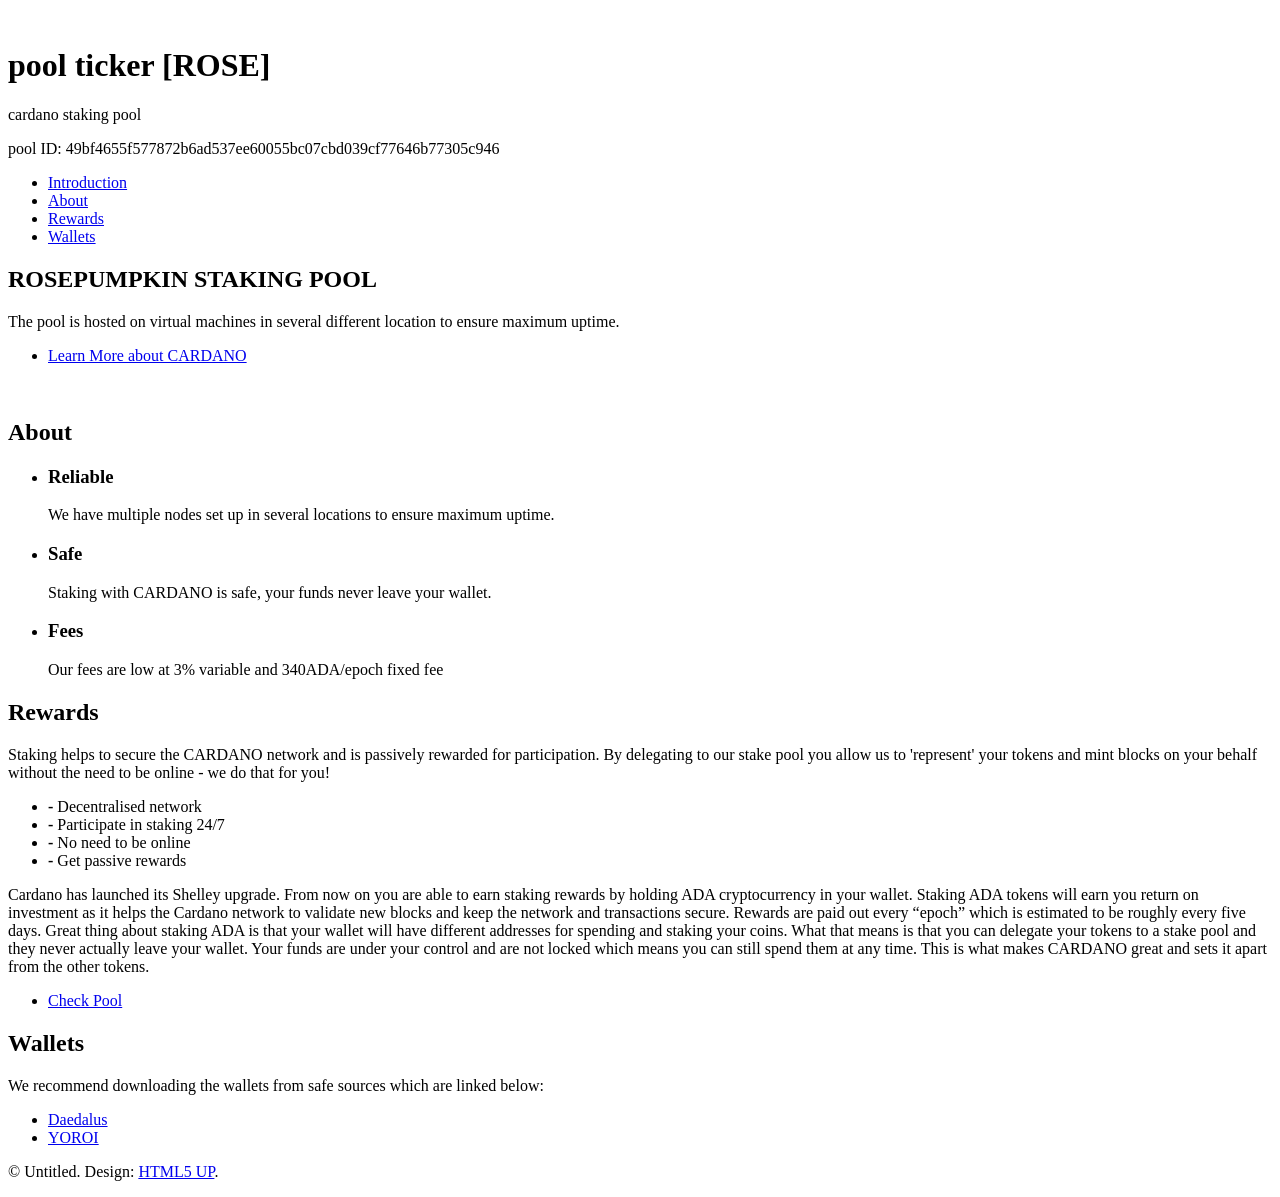
==== index.htm @ 345ea255 "Add files via upload" ====
<!DOCTYPE HTML>
<!--
	Stellar by HTML5 UP
	html5up.net | @ajlkn
	Free for personal and commercial use under the CCA 3.0 license (html5up.net/license)
-->
<html>
	<head>
		<title>ROSE - ADA staking pool</title>
		<meta charset="utf-8" />
		<meta name="viewport" content="width=device-width, initial-scale=1, user-scalable=no" />
		<link rel="stylesheet" href="assets/css/main.css" tppabs="http://rosepumpkin.com/assets/css/main.css" />
		<noscript><link rel="stylesheet" href="assets/css/noscript.css" tppabs="http://rosepumpkin.com/assets/css/noscript.css" /></noscript>
	</head>
	<body class="is-preload">

		<!-- Wrapper -->
			<div id="wrapper">

				<!-- Header -->
					<header id="header" class="alt">
						<span class="logo"><img src="images/rplogo3.svg" tppabs="http://rosepumpkin.com/images/rplogo3.svg" alt="" /></span>
						<h1>pool ticker [ROSE]</h1>
						<p>cardano staking pool<br />
						<p>pool ID: 49bf4655f577872b6ad537ee60055bc07cbd039cf77646b77305c946<br />
					</header>

				<!-- Nav -->
					<nav id="nav">
						<ul>
							<li><a href="#intro" class="active">Introduction</a></li>
							<li><a href="#first">About</a></li>
							<li><a href="#second">Rewards</a></li>
							<li><a href="#cta">Wallets</a></li>
						</ul>
					</nav>

				<!-- Main -->
					<div id="main">

						<!-- Introduction -->
							<section id="intro" class="main">
								<div class="spotlight">
									<div class="content">
										<header class="major">
											<h2>ROSEPUMPKIN STAKING POOL</h2>
										</header>
										<p>The pool is hosted on virtual machines in several different location to ensure maximum uptime.</p>
										<ul class="actions">
											<li><a href="javascript:if(confirm(%27https://www.cardano.org/  \n\nThis file was not retrieved by Teleport Pro, because it is addressed using an unsupported protocol (e.g., gopher).  \n\nDo you want to open it from the server?%27))window.location=%27https://www.cardano.org/%27" tppabs="https://www.cardano.org/" class="button">Learn More about CARDANO</a></li>
										</ul>
									</div>
									<span class="image"><img src="images/clogo.png" tppabs="http://rosepumpkin.com/images/clogo.png" alt="" /></span>
								</div>
							</section>

						<!-- First Section -->
							<section id="first" class="main special">
								<header class="major">
									<h2>About</h2>
								</header>
								<ul class="features">
									<li>
										<span class="icon solid major style1 fa-code"></span>
										<h3>Reliable</h3>
										<p>We have multiple nodes set up in several locations to ensure maximum uptime.</p>
									</li>
									<li>
										<span class="icon major style3 fa-copy"></span>
										<h3>Safe</h3>
										<p>Staking with CARDANO is safe, your funds never leave your wallet.</p>
									</li>
									<li>
										<span class="icon major style5 fa-gem"></span>
										<h3>Fees</h3>
										<p>Our fees are low at 3% variable and 340ADA/epoch fixed fee</p>
									</li>
								</ul>
								<footer class="major">
									<!-- <ul class="actions special">
										<li><a href="generic.html" class="button">Learn More</a></li>
									</ul> -->
								</footer>
							</section>

						<!-- Second Section -->
							<section id="second" class="main special">
								<header class="major">
									<h2>Rewards</h2>
									<p>Staking helps to secure the CARDANO network and is passively rewarded for participation. By delegating to our stake pool you allow us to 'represent' your tokens and mint blocks on your behalf without the need to be online - we do that for you!</p>
								</header>
								<ul class="statistics">
									<li class="style1">
										<span class="icon solid fa-code-branch"></span>
										<strong>-</strong> Decentralised network
									</li>
									<!--<li class="style2">
										<span class="icon fa-folder-open"></span>
										<strong>8,192</strong> Magna
									</li>-->
									<li class="style3">
										<span class="icon solid fa-signal"></span>
										<strong>-</strong> Participate in staking 24/7
									</li>
									<li class="style4">
										<span class="icon solid fa-laptop"></span>
										<strong>-</strong> No need to be online
									</li>
									<li class="style5">
										<span class="icon fa-gem"></span>
										<strong>-</strong> Get passive rewards
									</li>
								</ul>
								<p class="content">Cardano has launched its Shelley upgrade. From now on you are able to earn staking rewards by holding ADA cryptocurrency in your wallet. Staking ADA tokens will earn you return on investment as it helps the Cardano network to validate new blocks and keep the network and transactions secure. Rewards are paid out every “epoch” which is estimated to be roughly every five days. Great thing about staking ADA is that your wallet will have different addresses for spending and staking your coins. What that means is that you can delegate your tokens to a stake pool and they never actually leave your wallet. Your funds are under your control and are not locked which means you can still spend them at any time. This is what makes CARDANO great and sets it apart from the other tokens.
</p>
								<footer class="major">
									<ul class="actions special">
										<li><a href="javascript:if(confirm(%27https://pooltool.io/  \n\nThis file was not retrieved by Teleport Pro, because it is addressed using an unsupported protocol (e.g., gopher).  \n\nDo you want to open it from the server?%27))window.location=%27https://pooltool.io/%27" tppabs="https://pooltool.io/" class="button">Check Pool</a></li>
									</ul>
								</footer>
							</section>

						<!-- Get Started -->
							<section id="cta" class="main special">
								<header class="major">
									<h2>Wallets</h2>
									<p>We recommend downloading the wallets from safe sources which are linked below:</p>
								</header>
								<footer class="major">
									<ul class="actions special">
										<li><a href="javascript:if(confirm(%27https://daedaluswallet.io/  \n\nThis file was not retrieved by Teleport Pro, because it is addressed using an unsupported protocol (e.g., gopher).  \n\nDo you want to open it from the server?%27))window.location=%27https://daedaluswallet.io/#download%27" tppabs="https://daedaluswallet.io/#download" class="button primary">Daedalus</a></li>
										<li><a href="javascript:if(confirm(%27https://yoroi-wallet.com/  \n\nThis file was not retrieved by Teleport Pro, because it is addressed using an unsupported protocol (e.g., gopher).  \n\nDo you want to open it from the server?%27))window.location=%27https://yoroi-wallet.com/#/%27" tppabs="https://yoroi-wallet.com/#/" class="button primary">YOROI</a></li>
									</ul>
								</footer>
							</section>

					</div>

				<!-- Footer -->
					<footer id="footer">
						<!--<section>
							<h2>Aliquam sed mauris</h2>
							<p>Sed lorem ipsum dolor sit amet et nullam consequat feugiat consequat magna adipiscing tempus etiam dolore veroeros. eget dapibus mauris. Cras aliquet, nisl ut viverra sollicitudin, ligula erat egestas velit, vitae tincidunt odio.</p>
							<ul class="actions">
								<li><a href="generic.html" class="button">Learn More</a></li>
							</ul>
						</section>
						<section>
							<h2>Etiam feugiat</h2>
							<dl class="alt">
								<dt>Address</dt>
								<dd>1234 Somewhere Road &bull; Nashville, TN 00000 &bull; USA</dd>
								<dt>Phone</dt>
								<dd>(000) 000-0000 x 0000</dd>
								<dt>Email</dt>
								<dd><a href="#">information@untitled.tld</a></dd>
							</dl>
							<ul class="icons">
								<li><a href="#" class="icon brands fa-twitter alt"><span class="label">Twitter</span></a></li>
								<li><a href="#" class="icon brands fa-facebook-f alt"><span class="label">Facebook</span></a></li>
								<li><a href="#" class="icon brands fa-instagram alt"><span class="label">Instagram</span></a></li>
								<li><a href="#" class="icon brands fa-github alt"><span class="label">GitHub</span></a></li>
								<li><a href="#" class="icon brands fa-dribbble alt"><span class="label">Dribbble</span></a></li>
							</ul>
						</section>-->
						<p class="copyright">&copy; Untitled. Design: <a href="javascript:if(confirm(%27https://html5up.net/  \n\nThis file was not retrieved by Teleport Pro, because it is addressed using an unsupported protocol (e.g., gopher).  \n\nDo you want to open it from the server?%27))window.location=%27https://html5up.net/%27" tppabs="https://html5up.net/">HTML5 UP</a>.</p>
					</footer>

			</div>

		<!-- Scripts -->
			<script src="assets/js/jquery.min.js" tppabs="http://rosepumpkin.com/assets/js/jquery.min.js"></script>
			<script src="assets/js/jquery.scrollex.min.js" tppabs="http://rosepumpkin.com/assets/js/jquery.scrollex.min.js"></script>
			<script src="assets/js/jquery.scrolly.min.js" tppabs="http://rosepumpkin.com/assets/js/jquery.scrolly.min.js"></script>
			<script src="assets/js/browser.min.js" tppabs="http://rosepumpkin.com/assets/js/browser.min.js"></script>
			<script src="assets/js/breakpoints.min.js" tppabs="http://rosepumpkin.com/assets/js/breakpoints.min.js"></script>
			<script src="assets/js/util.js" tppabs="http://rosepumpkin.com/assets/js/util.js"></script>
			<script src="assets/js/main.js" tppabs="http://rosepumpkin.com/assets/js/main.js"></script>

	</body>
</html>
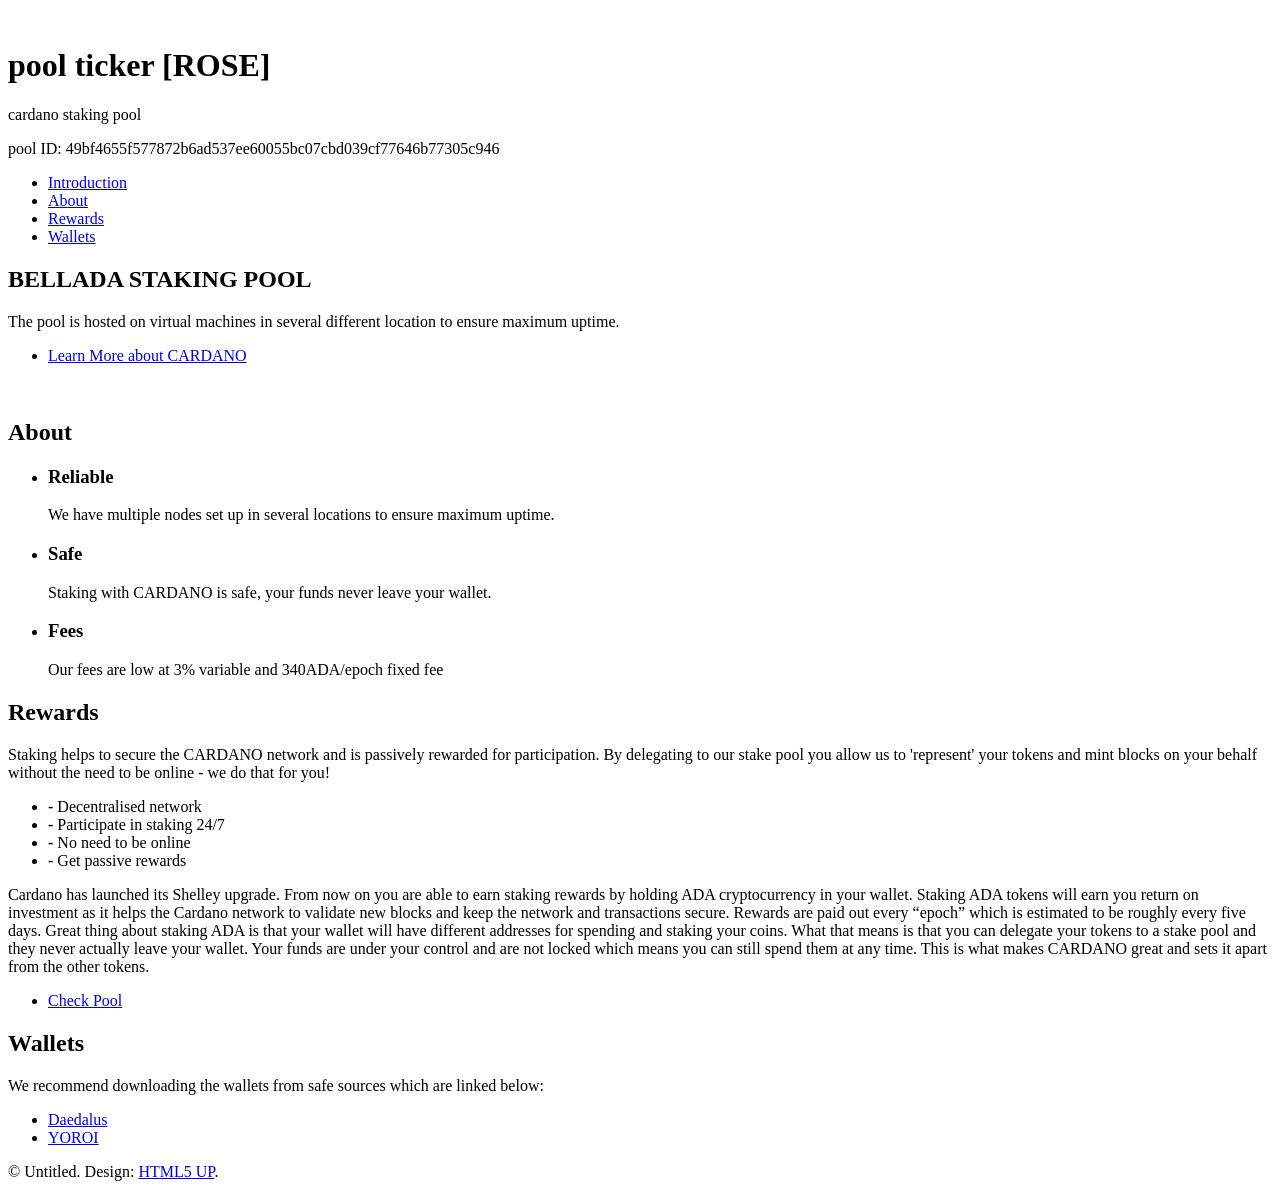
==== commit 095c5a9a: "Update index.htm" ====
--- a/index.htm
+++ b/index.htm
@@ -6,7 +6,7 @@
 -->
 <html>
 	<head>
-		<title>ROSE - ADA staking pool</title>
+		<title>BELLA - ADA staking pool</title>
 		<meta charset="utf-8" />
 		<meta name="viewport" content="width=device-width, initial-scale=1, user-scalable=no" />
 		<link rel="stylesheet" href="assets/css/main.css" tppabs="http://rosepumpkin.com/assets/css/main.css" />
@@ -43,11 +43,11 @@
 								<div class="spotlight">
 									<div class="content">
 										<header class="major">
-											<h2>ROSEPUMPKIN STAKING POOL</h2>
+											<h2>BELLADA STAKING POOL</h2>
 										</header>
 										<p>The pool is hosted on virtual machines in several different location to ensure maximum uptime.</p>
 										<ul class="actions">
-											<li><a href="javascript:if(confirm(%27https://www.cardano.org/  \n\nThis file was not retrieved by Teleport Pro, because it is addressed using an unsupported protocol (e.g., gopher).  \n\nDo you want to open it from the server?%27))window.location=%27https://www.cardano.org/%27" tppabs="https://www.cardano.org/" class="button">Learn More about CARDANO</a></li>
+											<li><a href="javascript:if(confirm(%27https://www.cardano.org/  \n\n tppabs="https://www.cardano.org/" class="button">Learn More about CARDANO</a></li>
 										</ul>
 									</div>
 									<span class="image"><img src="images/clogo.png" tppabs="http://rosepumpkin.com/images/clogo.png" alt="" /></span>
@@ -178,4 +178,4 @@
 			<script src="assets/js/main.js" tppabs="http://rosepumpkin.com/assets/js/main.js"></script>
 
 	</body>
-</html>+</html>
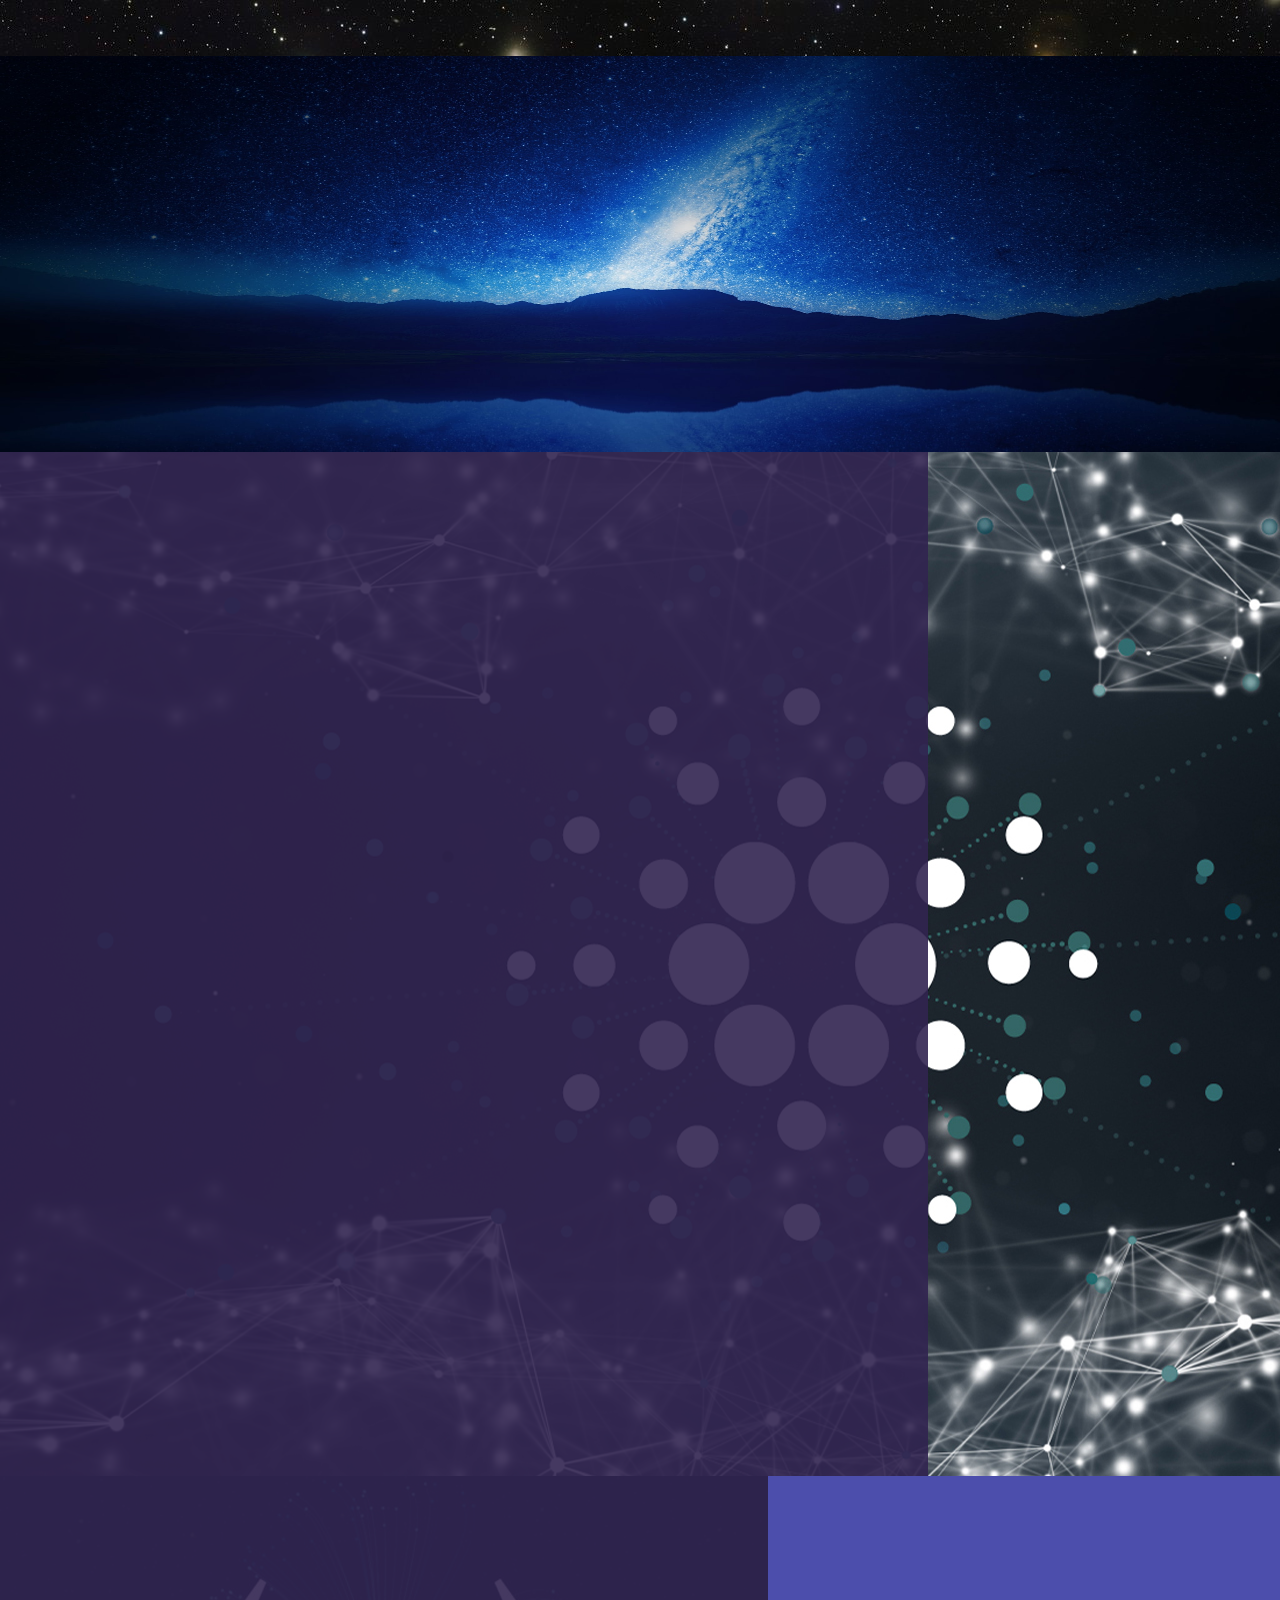
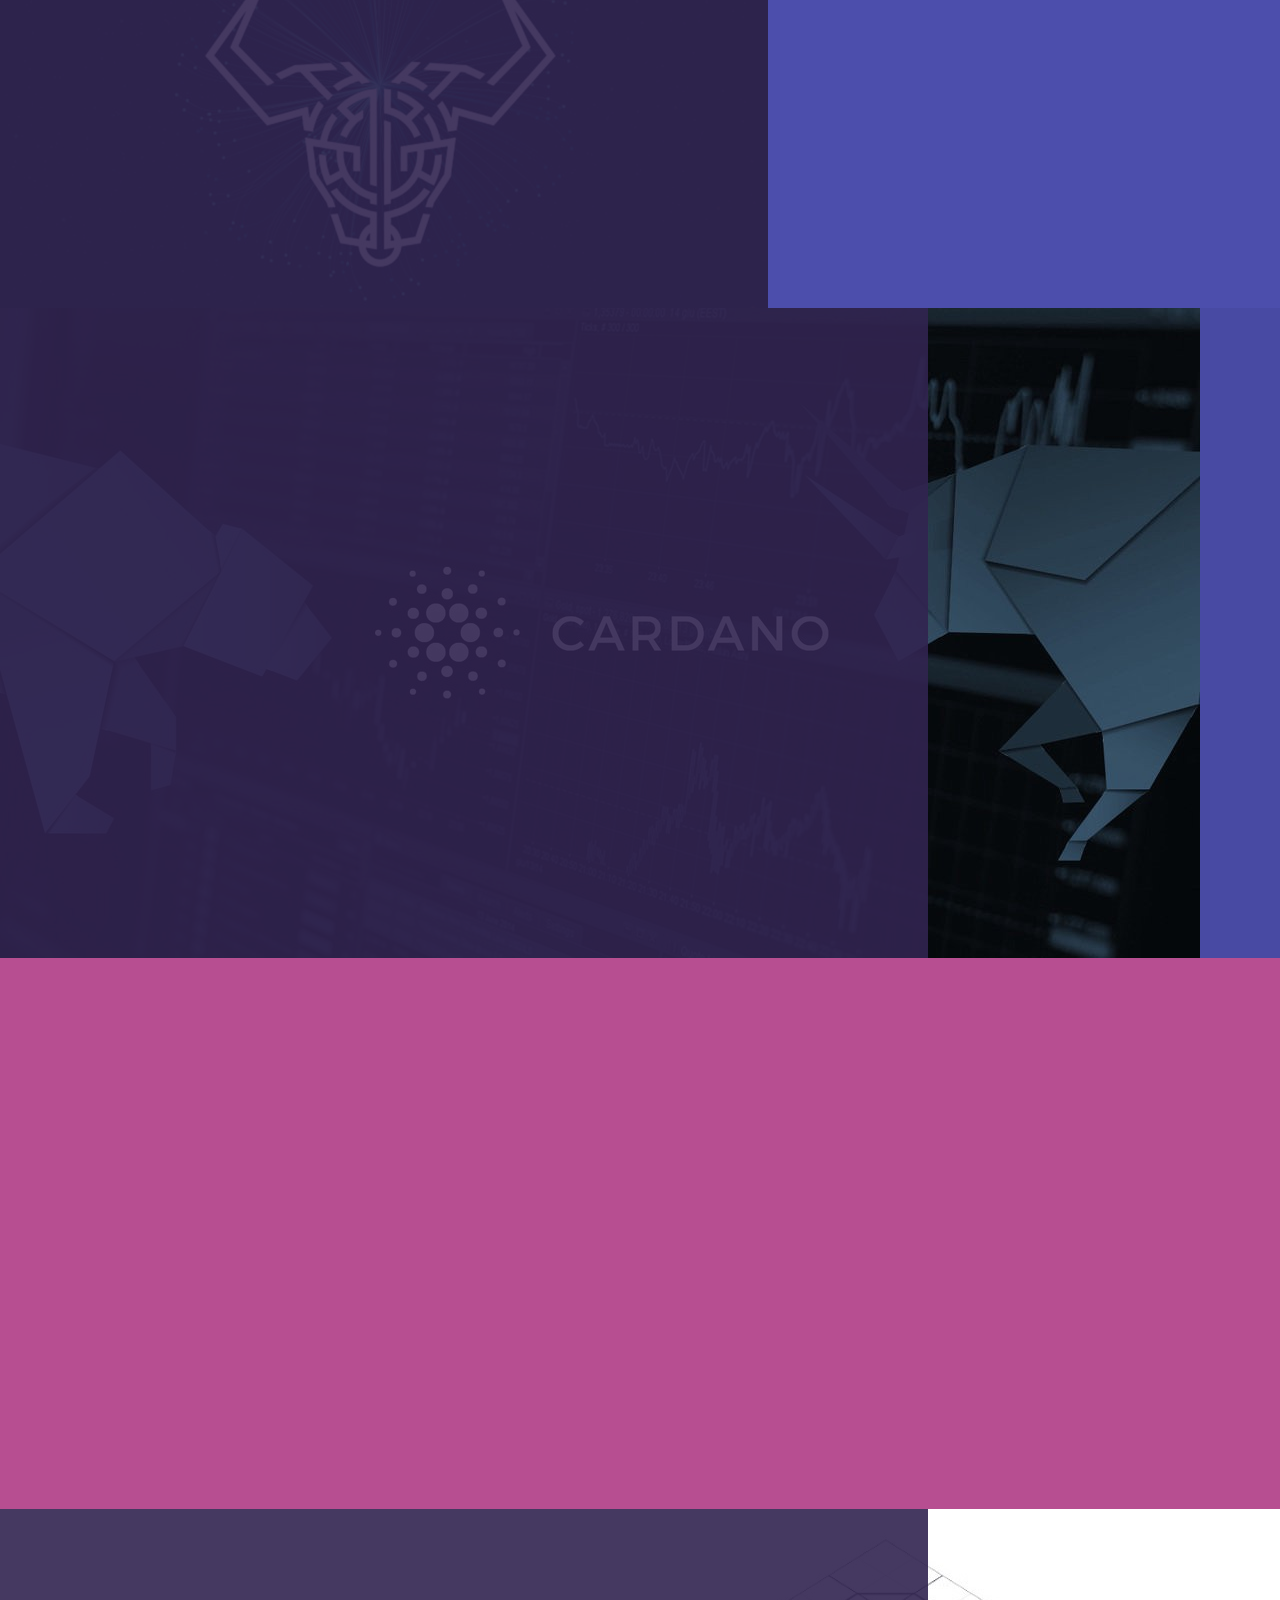
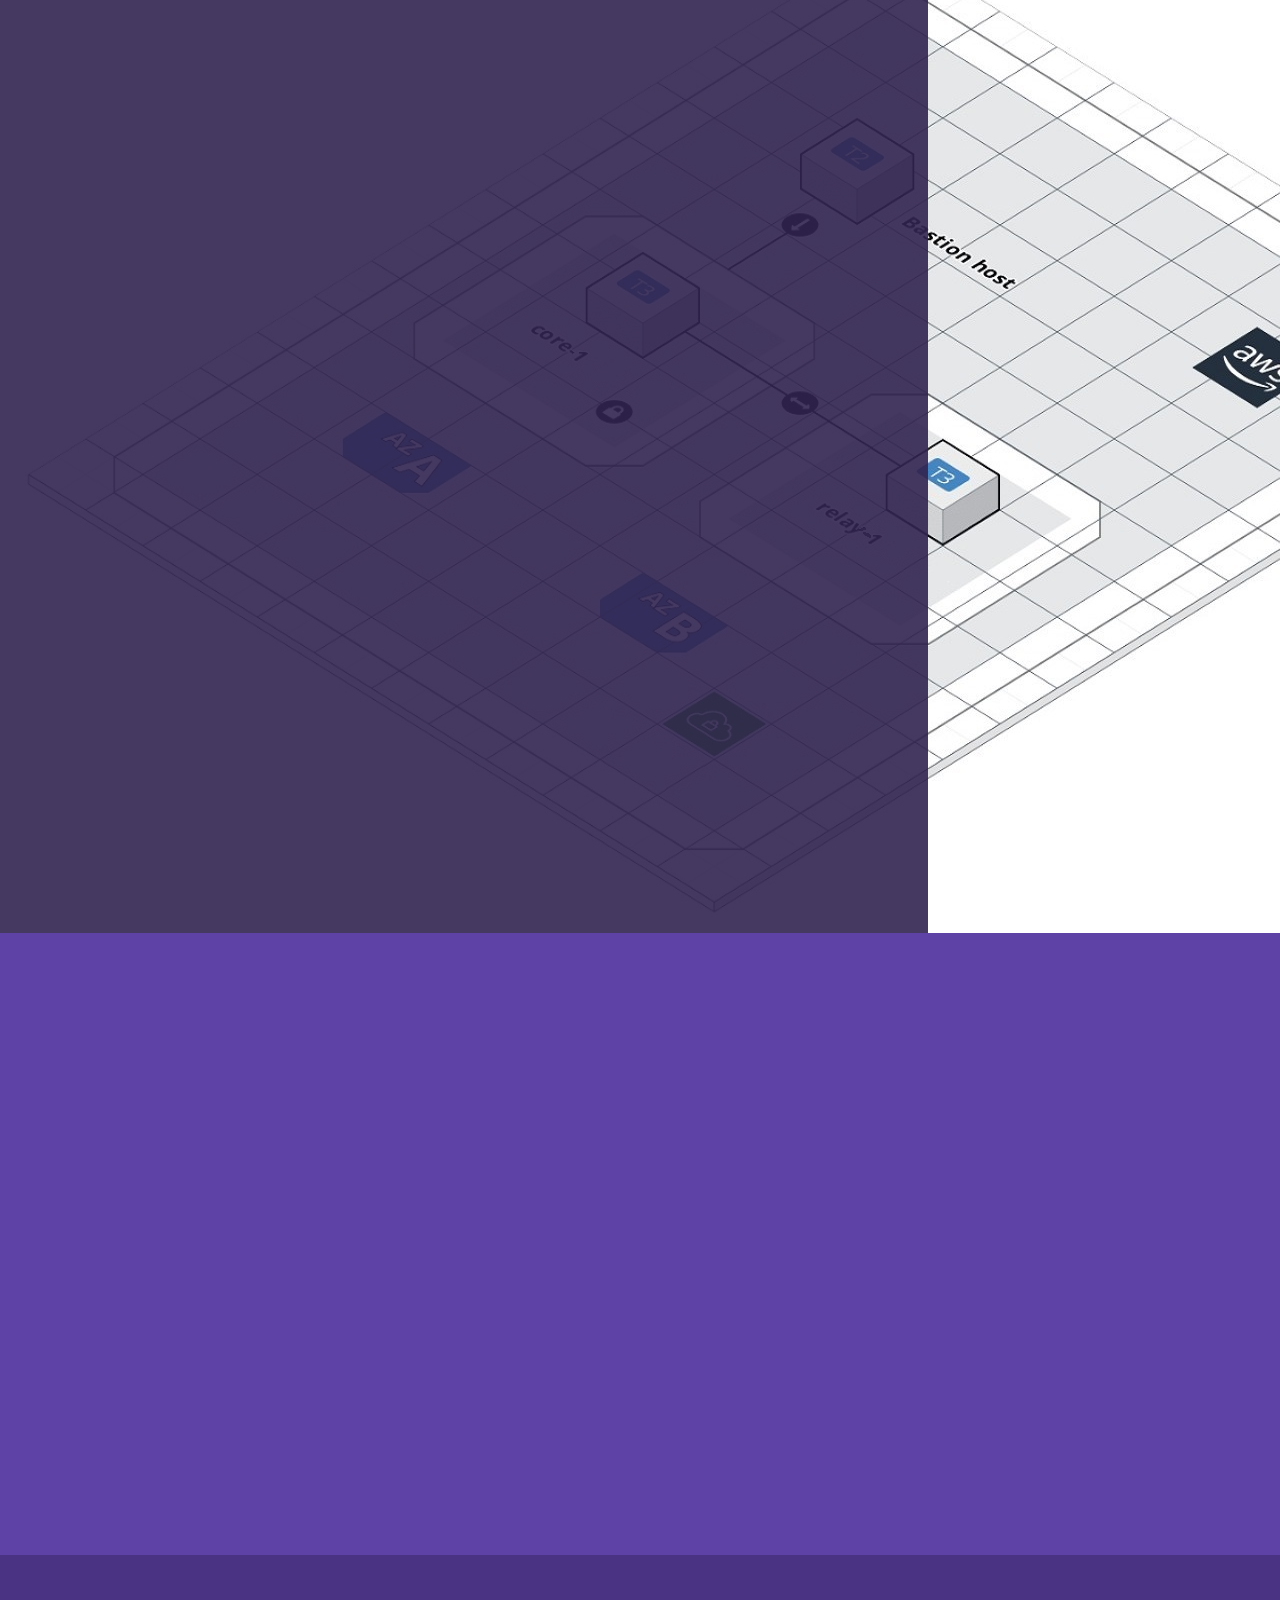
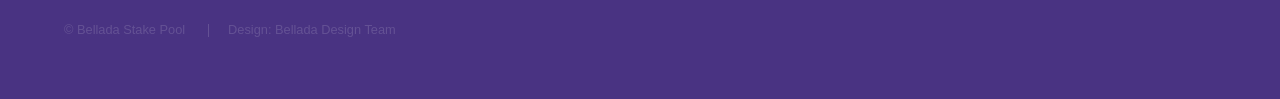
==== commit 598dbdd9: "Add files via upload" ====
--- a/index.htm
+++ b/index.htm
@@ -1,181 +1,245 @@
-<!DOCTYPE HTML>
-<!--
-	Stellar by HTML5 UP
-	html5up.net | @ajlkn
-	Free for personal and commercial use under the CCA 3.0 license (html5up.net/license)
--->
-<html>
-	<head>
-		<title>BELLA - ADA staking pool</title>
-		<meta charset="utf-8" />
-		<meta name="viewport" content="width=device-width, initial-scale=1, user-scalable=no" />
-		<link rel="stylesheet" href="assets/css/main.css" tppabs="http://rosepumpkin.com/assets/css/main.css" />
-		<noscript><link rel="stylesheet" href="assets/css/noscript.css" tppabs="http://rosepumpkin.com/assets/css/noscript.css" /></noscript>
-	</head>
-	<body class="is-preload">
-
-		<!-- Wrapper -->
-			<div id="wrapper">
-
-				<!-- Header -->
-					<header id="header" class="alt">
-						<span class="logo"><img src="images/rplogo3.svg" tppabs="http://rosepumpkin.com/images/rplogo3.svg" alt="" /></span>
-						<h1>pool ticker [ROSE]</h1>
-						<p>cardano staking pool<br />
-						<p>pool ID: 49bf4655f577872b6ad537ee60055bc07cbd039cf77646b77305c946<br />
-					</header>
-
-				<!-- Nav -->
-					<nav id="nav">
-						<ul>
-							<li><a href="#intro" class="active">Introduction</a></li>
-							<li><a href="#first">About</a></li>
-							<li><a href="#second">Rewards</a></li>
-							<li><a href="#cta">Wallets</a></li>
-						</ul>
-					</nav>
-
-				<!-- Main -->
-					<div id="main">
-
-						<!-- Introduction -->
-							<section id="intro" class="main">
-								<div class="spotlight">
-									<div class="content">
-										<header class="major">
-											<h2>BELLADA STAKING POOL</h2>
-										</header>
-										<p>The pool is hosted on virtual machines in several different location to ensure maximum uptime.</p>
-										<ul class="actions">
-											<li><a href="javascript:if(confirm(%27https://www.cardano.org/  \n\n tppabs="https://www.cardano.org/" class="button">Learn More about CARDANO</a></li>
-										</ul>
-									</div>
-									<span class="image"><img src="images/clogo.png" tppabs="http://rosepumpkin.com/images/clogo.png" alt="" /></span>
-								</div>
-							</section>
-
-						<!-- First Section -->
-							<section id="first" class="main special">
-								<header class="major">
-									<h2>About</h2>
-								</header>
-								<ul class="features">
-									<li>
-										<span class="icon solid major style1 fa-code"></span>
-										<h3>Reliable</h3>
-										<p>We have multiple nodes set up in several locations to ensure maximum uptime.</p>
-									</li>
-									<li>
-										<span class="icon major style3 fa-copy"></span>
-										<h3>Safe</h3>
-										<p>Staking with CARDANO is safe, your funds never leave your wallet.</p>
-									</li>
-									<li>
-										<span class="icon major style5 fa-gem"></span>
-										<h3>Fees</h3>
-										<p>Our fees are low at 3% variable and 340ADA/epoch fixed fee</p>
-									</li>
-								</ul>
-								<footer class="major">
-									<!-- <ul class="actions special">
-										<li><a href="generic.html" class="button">Learn More</a></li>
-									</ul> -->
-								</footer>
-							</section>
-
-						<!-- Second Section -->
-							<section id="second" class="main special">
-								<header class="major">
-									<h2>Rewards</h2>
-									<p>Staking helps to secure the CARDANO network and is passively rewarded for participation. By delegating to our stake pool you allow us to 'represent' your tokens and mint blocks on your behalf without the need to be online - we do that for you!</p>
-								</header>
-								<ul class="statistics">
-									<li class="style1">
-										<span class="icon solid fa-code-branch"></span>
-										<strong>-</strong> Decentralised network
-									</li>
-									<!--<li class="style2">
-										<span class="icon fa-folder-open"></span>
-										<strong>8,192</strong> Magna
-									</li>-->
-									<li class="style3">
-										<span class="icon solid fa-signal"></span>
-										<strong>-</strong> Participate in staking 24/7
-									</li>
-									<li class="style4">
-										<span class="icon solid fa-laptop"></span>
-										<strong>-</strong> No need to be online
-									</li>
-									<li class="style5">
-										<span class="icon fa-gem"></span>
-										<strong>-</strong> Get passive rewards
-									</li>
-								</ul>
-								<p class="content">Cardano has launched its Shelley upgrade. From now on you are able to earn staking rewards by holding ADA cryptocurrency in your wallet. Staking ADA tokens will earn you return on investment as it helps the Cardano network to validate new blocks and keep the network and transactions secure. Rewards are paid out every “epoch” which is estimated to be roughly every five days. Great thing about staking ADA is that your wallet will have different addresses for spending and staking your coins. What that means is that you can delegate your tokens to a stake pool and they never actually leave your wallet. Your funds are under your control and are not locked which means you can still spend them at any time. This is what makes CARDANO great and sets it apart from the other tokens.
-</p>
-								<footer class="major">
-									<ul class="actions special">
-										<li><a href="javascript:if(confirm(%27https://pooltool.io/  \n\nThis file was not retrieved by Teleport Pro, because it is addressed using an unsupported protocol (e.g., gopher).  \n\nDo you want to open it from the server?%27))window.location=%27https://pooltool.io/%27" tppabs="https://pooltool.io/" class="button">Check Pool</a></li>
-									</ul>
-								</footer>
-							</section>
-
-						<!-- Get Started -->
-							<section id="cta" class="main special">
-								<header class="major">
-									<h2>Wallets</h2>
-									<p>We recommend downloading the wallets from safe sources which are linked below:</p>
-								</header>
-								<footer class="major">
-									<ul class="actions special">
-										<li><a href="javascript:if(confirm(%27https://daedaluswallet.io/  \n\nThis file was not retrieved by Teleport Pro, because it is addressed using an unsupported protocol (e.g., gopher).  \n\nDo you want to open it from the server?%27))window.location=%27https://daedaluswallet.io/#download%27" tppabs="https://daedaluswallet.io/#download" class="button primary">Daedalus</a></li>
-										<li><a href="javascript:if(confirm(%27https://yoroi-wallet.com/  \n\nThis file was not retrieved by Teleport Pro, because it is addressed using an unsupported protocol (e.g., gopher).  \n\nDo you want to open it from the server?%27))window.location=%27https://yoroi-wallet.com/#/%27" tppabs="https://yoroi-wallet.com/#/" class="button primary">YOROI</a></li>
-									</ul>
-								</footer>
-							</section>
-
-					</div>
-
-				<!-- Footer -->
-					<footer id="footer">
-						<!--<section>
-							<h2>Aliquam sed mauris</h2>
-							<p>Sed lorem ipsum dolor sit amet et nullam consequat feugiat consequat magna adipiscing tempus etiam dolore veroeros. eget dapibus mauris. Cras aliquet, nisl ut viverra sollicitudin, ligula erat egestas velit, vitae tincidunt odio.</p>
-							<ul class="actions">
-								<li><a href="generic.html" class="button">Learn More</a></li>
-							</ul>
-						</section>
-						<section>
-							<h2>Etiam feugiat</h2>
-							<dl class="alt">
-								<dt>Address</dt>
-								<dd>1234 Somewhere Road &bull; Nashville, TN 00000 &bull; USA</dd>
-								<dt>Phone</dt>
-								<dd>(000) 000-0000 x 0000</dd>
-								<dt>Email</dt>
-								<dd><a href="#">information@untitled.tld</a></dd>
-							</dl>
-							<ul class="icons">
-								<li><a href="#" class="icon brands fa-twitter alt"><span class="label">Twitter</span></a></li>
-								<li><a href="#" class="icon brands fa-facebook-f alt"><span class="label">Facebook</span></a></li>
-								<li><a href="#" class="icon brands fa-instagram alt"><span class="label">Instagram</span></a></li>
-								<li><a href="#" class="icon brands fa-github alt"><span class="label">GitHub</span></a></li>
-								<li><a href="#" class="icon brands fa-dribbble alt"><span class="label">Dribbble</span></a></li>
-							</ul>
-						</section>-->
-						<p class="copyright">&copy; Untitled. Design: <a href="javascript:if(confirm(%27https://html5up.net/  \n\nThis file was not retrieved by Teleport Pro, because it is addressed using an unsupported protocol (e.g., gopher).  \n\nDo you want to open it from the server?%27))window.location=%27https://html5up.net/%27" tppabs="https://html5up.net/">HTML5 UP</a>.</p>
-					</footer>
-
-			</div>
-
-		<!-- Scripts -->
-			<script src="assets/js/jquery.min.js" tppabs="http://rosepumpkin.com/assets/js/jquery.min.js"></script>
-			<script src="assets/js/jquery.scrollex.min.js" tppabs="http://rosepumpkin.com/assets/js/jquery.scrollex.min.js"></script>
-			<script src="assets/js/jquery.scrolly.min.js" tppabs="http://rosepumpkin.com/assets/js/jquery.scrolly.min.js"></script>
-			<script src="assets/js/browser.min.js" tppabs="http://rosepumpkin.com/assets/js/browser.min.js"></script>
-			<script src="assets/js/breakpoints.min.js" tppabs="http://rosepumpkin.com/assets/js/breakpoints.min.js"></script>
-			<script src="assets/js/util.js" tppabs="http://rosepumpkin.com/assets/js/util.js"></script>
-			<script src="assets/js/main.js" tppabs="http://rosepumpkin.com/assets/js/main.js"></script>
-
-	</body>
-</html>
+<!DOCTYPE HTML> 
+<!--
+	Hyperspace by HTML5 UP
+	html5up.net | @ajlkn
+	Free for personal and commercial use under the CCA 3.0 license (html5up.net/license)
+--> 
+<html> 
+    <head> 
+        <title>Bellada Stake Pool</title>         
+        <meta charset="utf-8"/> 
+        <meta name="viewport" content="width=device-width, initial-scale=1, user-scalable=no"/> 
+        <link rel="stylesheet" href="assets/css/main.css" tppabs="http://www.bellada.co.za/assets/css/main.css"/> 
+        <noscript>
+            <link rel="stylesheet" href="assets/css/noscript.css" tppabs="http://www.bellada.co.za/assets/css/noscript.css"/>
+        </noscript>         
+    </head>     
+    <body class="is-preload"> 
+        <!-- Sidebar -->         
+        <section id="sidebar"> 
+            <div class="inner"> 
+                <nav> 
+                    <ul> 
+                        <li>
+                            <a href="#intro">Welcome</a>
+                        </li>                         
+                        <li>
+                            <a href="#one">Home</a>
+                        </li>                         
+                        <li>
+                            <a href="#two">What<span> </span>we do</a>
+                        </li>                         
+                        <li>
+                            <a href="#four">Architecture</a>
+                        </li>                         
+                        <li>
+                            <a href="#three">Get in touch</a>
+                        </li>                         
+                    </ul>                     
+                </nav>                 
+            </div>             
+        </section>         
+        <!-- Wrapper -->         
+        <div id="wrapper"> 
+            <!-- Intro -->             
+            <section id="intro" class="wrapper style1 fade-up"> 
+                <div class="inner">
+                    <h1>Bellada Stake Pool</h1> 
+                    <h2>Decentralized Cardano Proof of Stake Network</h2> 
+                    <p>Lets Decentralize Cardano !!!<br> 
+							Ticker : BELLA</p>Pool ID: 27fb4323252932d68f0b83c9d2cf5ab44ca60f1dc5e73d8b8a600121
+                    <ul class="actions"> 
+                        <li>
+                            <a href="#one" class="button scrolly">Learn more</a>
+                        </li>                         
+                    </ul>
+                </div>                 
+            </section>             
+            <!-- One -->             
+            <section id="one" class="wrapper style2 spotlights"> 
+                <section> 
+                    <a href="#" class="image"><img src="images/Cardano.jpg" tppabs="http://www.bellada.co.za/images/Cardano.jpg" alt="" data-position="center center"/></a> 
+                    <div class="content"> 
+                        <div class="inner"> 
+                            <h2>What is Cardano ?</h2> 
+                            <p>Cardano is a decentralised public blockchain and cryptocurrency project and is fully open source. 
+									Cardano is developing a smart contract platform which seeks to deliver more advanced features than any protocol previously developed. 
+									It is the first blockchain platform to evolve out of a scientific philosophy and a research-first driven approach. 
+									The development team consists of a large global collective of expert engineers and researchers.</p> 
+                            <!-- <ul class="actions">
+										<li><a href="generic.html" class="button">Learn more</a></li>
+									</ul> -->                             
+                        </div>                         
+                    </div>                     
+                </section>                 
+                <section> 
+                    <a href="#" class="image"><img src="images/Delegation.jpg" tppabs="http://www.bellada.co.za/images/Delegation.jpg" alt="" data-position="top center"/></a> 
+                    <div class="content"> 
+                        <div class="inner"> 
+                            <h2>What is Delegation ?</h2> 
+                            <p>Delegation is the process by which ADA holders delegate the stake associated with their ADA to a stake pool.
+									It allows ADA holders that do not have the skills or desire to run a node to participate in the network and be rewarded 
+									in proportion to the amount of stake delegated.Although this is a testnet, the ADA rewards for delegating your stake are real
+									and will be transferable to the mainnet once the Incentivized Testnet has ended.</p> 
+                            <!-- <ul class="actions">
+										<li><a href="generic.html" class="button">Learn more</a></li>
+									</ul> -->                             
+                        </div>                         
+                    </div>                     
+                </section>                 
+                <section> 
+                    <a href="#" class="image"><img src="images/Stakepool.jpg" tppabs="http://www.bellada.co.za/images/Stakepool.jpg" alt="" data-position="fixed"/></a> 
+                    <div class="content"> 
+                        <div class="inner"> 
+                            <h2>What is a Stake Pool ?</h2> 
+                            <p>A stake pool is a reliable server node that focuses on maintenance and holds the combined stake of various stakeholders
+									in a single entity. Stake pools are responsible for processing transactions and producing new blocks and are at the core of Ouroboros, 
+									the Cardano proof-of-stake protocol.</p> 
+                            <!-- <ul class="actions">
+										<li><a href="generic.html" class="button">Learn more</a></li>
+									</ul> -->                             
+                        </div>                         
+                    </div>                     
+                </section>                 
+            </section>             
+            <!-- Two -->             
+            <section id="two" class="wrapper style3 fade-up"> 
+                <div class="inner"> 
+                    <h2>What we do</h2> 
+                    <p>Hi there, Welcome to BELLADA Cardano Stake Pool. Our pool ticker is BELLADA and you can earn passive income in ADA by delegating to it.
+									We are currently live on the Shelley Mainnet and minting blocks.&nbsp;</p>
+                    <p>Find our Pool details below:-</p> 
+                    <div class="features"> 
+                        <section> 
+                            <span class="icon solid major fa-desktop"></span> 
+                            <h3>Pool Specifications</h3> 
+                            <p>Platform: AWS<br> 
+										Region: USA<br> 
+										OS : Ubuntu 20.04 LTS Minimal<br> 
+										2 vCPU&apos;s, 8 GB Memory Per Node</br> 
+                            1 Core and 1 Relay node
+                        </p>                         
+            </section>             
+            <!-- <section>
+									<span class="icon solid major fa-cog"></span>
+									<h3>Sed erat ullam corper</h3>
+									<p>Phasellus convallis elit id ullam corper amet et pulvinar. Duis aliquam turpis mauris, sed ultricies erat dapibus.</p>
+								</section> -->             
+            <!-- <section>
+									<span class="icon solid major fa-desktop"></span>
+									<h3>Veroeros quis lorem</h3>
+									<p>Phasellus convallis elit id ullam corper amet et pulvinar. Duis aliquam turpis mauris, sed ultricies erat dapibus.</p>
+								</section> -->             
+            <section> 
+                <span class="icon solid major fa-link"></span> 
+                <h3>Fees</h3> 
+                <p>Margin: 1.00% <br> 
+									   Cost: 340 ADA<br> 
+									   Pledge: 10,000 ADA<br> 
+									Our minimal fee ensures you are properly rewarded for placing your trust in our pool.</p> 
+            </section>             
+            <!-- <section>
+									<span class="icon major fa-gem"></span>
+									<h3>Aliquam urna dapibus</h3>
+									<p>Phasellus convallis elit id ullam corper amet et pulvinar. Duis aliquam turpis mauris, sed ultricies erat dapibus.</p>
+								</section> -->             
+        </div>         
+        <!-- <ul class="actions">
+								<li><a href="generic.html" class="button">Learn more</a></li>
+							</ul> -->         
+    </div>     
+</section> 
+<section id="four" class="wrapper style2 spotlights"> 
+    <section> 
+        <a href="#" class="image"><img src="images/ArchitectureDiagram.jpg" tppabs="http://www.bellada.co.za/images/ArchitectureDiagram.jpg" alt="" data-position="fixed"/></a> 
+        <div class="content"> 
+            <div class="inner"> 
+                <h2>Architecture</h2> 
+                <p>We are leveraging AWS cloud for our stake pool infrastructure. 
+									We have one block producing node(core-1) in the USA. 
+									We are also planning to provision additional relays in EU and Africa region down the line.</p> 
+            </div>             
+        </div>         
+    </section>     
+</section> 
+<!-- Three --> 
+<section id="three" class="wrapper style1 fade-up"> 
+    <div class="inner"> 
+        <h2>Get in touch</h2> 
+        <!-- 	<p> Do not hesitate to reach out</p> -->         
+        <div class="split style1"> 
+            <section> 
+                <form method="post" action="http://formspree.io/bellada@iafrica.co.za"> 
+                    <div class="fields"> 
+                        <div class="field half"> 
+                            <label for="name">Name</label>                             
+                            <input id="name" type="text" name="name"/> 
+                        </div>                         
+                        <div class="field half"> 
+                            <label for="email">Email</label>                             
+                            <input id="email" type="text" name="email"/> 
+                        </div>                         
+                        <div class="field"> 
+                            <label for="message">Message</label>                             
+                            <textarea id="message" name="message" rows="5"></textarea> 
+                        </div>                         
+                    </div>                     
+                    <ul> 
+                        <input type="submit" value="Send Message"/> 
+                    </ul>                     
+                </form>
+            </section>             
+            <section> 
+                <ul class="contact"> 
+                    <!-- <li>
+											<h3>Address</h3>
+											<span>12345 Somewhere Road #654<br />
+											Nashville, TN 00000-0000<br />
+											USA</span>
+										</li> -->                     
+                    <li> 
+                        <h3>Email</h3> 
+                        <a href="mailto: bellada@iafrica.co.za">info@bellada.co.za</a> 
+                    </li>                     
+                    <!-- 	<li>
+											<h3>Phone</h3>
+											<span>(000) 000-0000</span>
+										</li> -->                     
+                    <li> 
+                        <h3>Social</h3> 
+                        <ul class="icons"> 
+                            <li>
+                                <a href="javascript:if(confirm(%27https://twitter.com/bellada))window.location=%27https://twitter.com/bellada%27" tppabs="https://twitter.com/bellada" class="icon brands fa-twitter"><span class="label">Twitter</span></a>
+                            </li>                             
+                            <li>
+                                <a class="icon brands fa-facebook-f" href="javascript:if(confirm(%27https://www.facebook.com/bellada/  ))window.location=%27https://www.facebook.com/bellada/%27" tppabs="https://www.facebook.com/bellada/"><span class="label">Facebook</span></a>
+                            </li>                             
+                            <!-- <li><a href="#" class="icon brands fa-github"><span class="label">GitHub</span></a></li>
+												<li><a href="#" class="icon brands fa-instagram"><span class="label">Instagram</span></a></li>
+												<li><a href="#" class="icon brands fa-linkedin-in"><span class="label">LinkedIn</span></a></li> -->                             
+                        </ul>                         
+                    </li>                     
+                </ul>                 
+            </section>             
+        </div>         
+    </div>     
+</section> 
+<!-- Footer --> 
+<footer id="footer" class="wrapper style1-alt"> 
+    <div class="inner"> 
+        <ul class="menu">
+            <li>&copy; Bellada Stake Pool</li>
+            <li>Design: Bellada Design Team
+                <a href="javascript:if(confirm(%27http://html5up.net/))window.location=%27http://html5up.net/%27" tppabs="http://html5up.net/"></a>
+            </li>
+        </ul>         
+    </div>     
+</footer> 
+<!-- Scripts --> 
+<script src="assets/js/jquery.min.js" tppabs="http://www.bellada.co.za/assets/js/jquery.min.js"></script> 
+<script src="assets/js/jquery.scrollex.min.js" tppabs="http://www.bellada.co.za/assets/js/jquery.scrollex.min.js"></script> 
+<script src="assets/js/jquery.scrolly.min.js" tppabs="http://www.bellada.co.za/assets/js/jquery.scrolly.min.js"></script> 
+<script src="assets/js/browser.min.js" tppabs="http://www.bellada.co.za/assets/js/browser.min.js"></script> 
+<script src="assets/js/breakpoints.min.js" tppabs="http://www.bellada.co.za/assets/js/breakpoints.min.js"></script> 
+<script src="assets/js/util.js" tppabs="http://www.bellada.co.za/assets/js/util.js"></script> 
+<script src="assets/js/main.js" tppabs="http://www.bellada.co.za/assets/js/main.js"></script>
